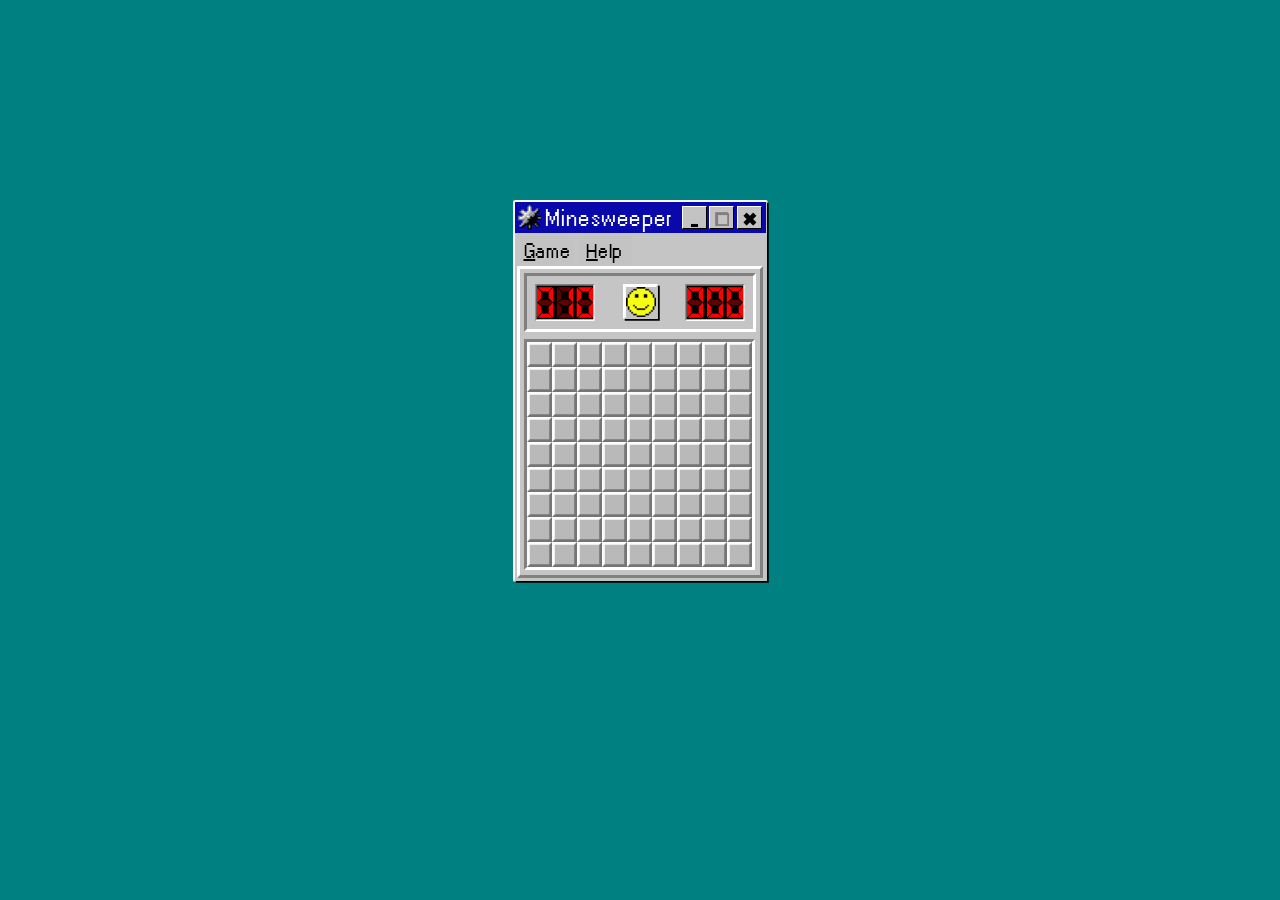
==== index.html @ 10a43c8f "Fixed the path bug" ====
<!DOCTYPE html>
<html lang="en">

<head>
    <meta charset="UTF-8">
    <meta name="viewport" content="width=device-width, initial-scale=1.0">
    <title>Minesweeper</title>
    <link rel="stylesheet" href="css/style.css">
    <script defer src="js/main.js"></script>
</head>

<body>
    <main>

        <div class="container">
            <div class="window">
                <div class="title-bar">
                    <img class="icon" src="assets/icons/minesweeper.png" alt="Minesweeper">
                    <div class="game-name">Minesweeper</div>
                    <div class="control-button">
                        <button id="minimum">-</button>
                        <button id="maximum">⧠</button>
                        <button id="exit">✖</button>
                    </div>
                </div>
                <div class="menus">

                    <div id="game-menu">
                        <button id="game-menu-btn"><span>G</span>ame</button>
                        <ul class="menu-content" id="game-content">
                            <li><img class="tick" src="assets/icons/tick.png" alt="tick"><span>N</span>ew</li>
                            <div class="seperate-line"></div>
                            <li><img class="tick" src="assets/icons/tick.png" alt="tick"><span>B</span>egginer</li>
                            <li><img class="tick show-tick" src="assets/icons/tick.png"alt="tick"><span>I</span>ntermeidate</li>
                            <li><img class="tick" src="assets/icons/tick.png" alt="tick"><span>E</span>xpert</li>
                            <li class="grey-text"><img class="tick" src="assets/icons/tick.png" alt="tick"><span>C</span>ustom...</li>
                            <div class="seperate-line"></div>
                            <li class="grey-text"><img class="tick" src="assets/icons/tick.png" alt="tick"><span>M</span>ark (?)</li>
                            <li class="grey-text"><img class="tick" src="assets/icons/tick.png" alt="tick"><span>C</span>olor</li>
                            <div class="seperate-line"></div>
                            <li class="grey-text"><img class="tick" src="assets/icons/tick.png" alt="tick">Best <span>T</span>ime</li>
                            <div class="seperate-line"></div>
                            <li><img class="tick" src="assets/icons/tick.png" alt="tick">Exit</li>
                        </ul>
                    </div>

                    <div id="help-menu">
                        <button id="help-menu-btn"><span>H</span>elp</button>
                        <ul class="menu-content" id="help-content">
                            <li><img class="tick" src="assets/icons/tick.png" alt="tick"><span>A</span>bout</li>
                        </ul>
                    </div>
                </div>
                <div class="game-wrapper">
                    <div class="game">
                        <div class="status">
                            <div id="mine-left">
                                <div class="mine-left-hundreds num"></div>
                                <div class="mine-left-tens num"></div>
                                <div class="mine-left-units num"></div>
                            </div>
                            <button class="restart playing"></button>
                            <div id="timer">
                                <div class="timer-hundreds num"></div>
                                <div class="timer-tens num"></div>
                                <div class="timer-units num"></div>
                            </div>
                        </div>
                        <div class="mines">
                        </div>
                    </div>
                </div>

            </div>
        </div>
    </main>
</body>

</html>
---- css/style.css ----
:root {
    --mine-size: 25px;
    --border-width: 3.75px;
    --icon-size: 25px;
    --title-bar-height: 31.25px;
    --game-name-font-size: 23px;
    --letter-space: 1.25px;
    --font-weight: 550;
    --window-border-width: 1.25px;
    --background-color: rgb(0, 128, 128);
}

@font-face {
    font-family: win98;
    src: url(../assets/fonts/win98.ttf);
}

body {
    /* scale:200%; */
    height: 100%;
    box-sizing: border-box;
    background-color: var(--background-color);
    /* background-image: url(../assets/images/desktop-background.jpg); */
    background-size: cover;
    background-repeat: no-repeat;
    background-position: center;
}

* {
    font-family: win98;
}

.game {
    text-align: center;
    padding: 1.875px;
}

.mines {
    display: flex;
    flex-direction: column;
    border-top: var(--border-width) solid grey;
    border-left: var(--border-width) solid grey;
    border-right: var(--border-width) solid white;
    border-bottom: var(--border-width) solid white;
}

.game-wrapper {
    margin: 2.5px;
    border-top: 3.75px solid rgb(253, 255, 255);
    border-left: 3.75px solid rgb(253, 255, 255);
    border-right: 3.75px solid rgb(129, 129, 129);
    border-bottom: 3.75px solid rgb(129, 129, 129);
    padding: 2.5px;
}

.game-name {
    color: white;
    padding: none;
    margin: none;
    font-size: var(--game-name-font-size);
    letter-spacing: var(--letter-space);
    font-weight: var(--font-weight);
}

.icon {
    margin: 0 2.5px;
    width: var(--icon-size);
    height: var(--icon-size);
}

.title-bar {
    display: flex;
    background-color: rgb(9, 9, 171);
    height: var(--title-bar-height);
    align-items: center;
}

.title-bar:hover {
    cursor: default;
}

.container {
    margin: 0 auto;
    margin-top: 200px;
    border: 1.25px solid white;
    border-top: 1.25px solid rgb(253, 255, 255);
    border-left: 1.25px solid rgb(253, 255, 255);
    border-right: 1.25px solid rgb(195, 195, 195);
    border-bottom: 1.25px solid rgb(195, 195, 195);
    border-radius: 2.5px;
}

.window {
    background-color: rgb(197, 197, 197);
    border-top: var(--window-border-width) solid rgb(253, 255, 255);
    border-left: var(--window-border-width) solid rgb(253, 255, 255);
    border-right: var(--window-border-width) solid rgb(195, 195, 195);
    border-bottom: var(--window-border-width) solid rgb(195, 195, 195);
    box-shadow: 1.75px 1.75px rgb(0, 0, 0);

}

.control-button {
    margin-left: auto;
    display: flex;
    align-items: flex-start;
}

.control-button button {
    height: 22.5px;
    width: 25px;
    margin-left: 2.5px;
    border: none;
    position: relative;
    padding: 0px;
    text-align:center;
    font-size: 17.5px;
    font-weight: bolder;
    background-color: rgb(195, 195, 195);
    border-top: 1.25px solid rgb(253, 255, 255);
    border-left: 1.25px solid rgb(253, 255, 255);
    border-right: 1.25px solid black;
    border-bottom: 1.25px solid black;
}

#minimum {
    font-weight: bolder;
    font-size: 25px;
}

#maximum {
    color: rgb(131, 125, 125);
}

#exit {
    margin-right: 4px;
}

.menus {
    height: 30px;
    display: flex;
    position: relative;
}


.menus button {
    border: none;
    background-color: rgb(195, 195, 195);
    font-size: 20px;
    font-weight: 550;
    letter-spacing: 0.75px;
    padding: 0;
    border-top: 1.25px solid rgb(195, 195, 195);
    border-left: 1.25px solid rgb(195, 195, 195);
    border-right: 1.25px solid rgb(195, 195, 195);
    border-bottom: 1.25px solid rgb(195, 195, 195);
    margin-top: 2.5px;
    position: absolute;
}

#game-menu-btn {
    width: 55px;
}

#help-menu-btn {
    width: 55px;
}

.menus button:hover {
    border-top: 1.25px solid rgb(253, 255, 255);
    border-left: 1.25px solid rgb(253, 255, 255);
    border-right: 1.25px solid grey;
    border-bottom: 1.25px solid grey;
    box-shadow: 1.25px 1.25px rgb(0, 0, 0);
}

.menus button:active {
    padding-top: 1.25px;
    border-top: 1.25px solid grey;
    border-left: 1.25px solid grey;
    border-right: 1.25px solid rgb(253, 255, 255);
    border-bottom: 1.25px solid rgb(253, 255, 255)
}


#game-menu {
    width: 50px;
    height: 28.75px;
    margin-right: 7.5px;
    margin-left: 5px;
}

#help-menu {
    width: 50px;
    height: 28.75px;

}

.tick {
    margin-left: 5px;
    margin-right: 4px;
    height: 12.5px;
    width: 12.5px;
    opacity: 0%;
}

.show-tick {
    opacity: 100%;
}

li {
    list-style: none;
    margin-top: 3.75px;
    margin-bottom: 3.75px;
}

li:hover {
    background-color: rgb(9, 9, 171);
    color: white;
    cursor: default;
}

.menus span {
    text-decoration: underline;
}

.menu-content {
    display: none;
    font-size: 17.5px;
    padding: 1.25px;
    border-top: 1.75px solid rgb(253, 255, 255);
    border-left: 1.75px solid rgb(253, 255, 255);
    border-right: 1.5px solid grey;
    border-bottom: 1.5px solid grey;
    position: absolute;
    background-color: rgb(195, 195, 195);
    text-align: left;
    margin: 0;
    padding-left: 2.5px;
    top: 32.5px;
    left: 2.5px;
    width: 150px;
    letter-spacing: 1px;
    box-shadow: 1.25px 1.25px rgb(0, 0, 0);
}

.show-menu-content {
    display: block;
}

.grey-text {
    color: gray;
    text-shadow: 1px 1px white;
}

.grey-text:hover {
    color: gray;
}


#help-content {
    left: 62.5px;
    width: 125px;
}

.seperate-line {
    width: 147.5px;
    height: 0px;
    border-top: 1.25px solid grey;
    border-bottom: 1.25px solid rgb(253, 255, 255);
}

.status {
    display: flex;
    height: 37.5px;
    border-top: var(--border-width) solid grey;
    border-left: var(--border-width) solid grey;
    border-right: var(--border-width) solid white;
    border-bottom: var(--border-width) solid white;
    padding: 7.5px;
    margin-bottom: 7.5px;
}

#mine-left {
    background-image: url(../assets/images/num-background.svg);
    height: 37.5px;
    width: 60px;
    background-size: contain;
    background-repeat: no-repeat;
    display: flex;
    justify-content: space-between;
}

.num {
    height: 35px;
    width: 20px;
    background-size: contain;
    background-repeat: no-repeat;
    margin: 3.5px 2px;
}

.num-zero {
    background-image: url(../assets/images/num-zero.svg);
}

.num-one {
    background-image: url(../assets/images/num-one.svg);
}

.num-two {
    background-image: url(../assets/images/num-two.svg);
}

.num-three {
    background-image: url(../assets/images/num-three.svg);
}

.num-four {
    background-image: url(../assets/images/num-four.svg);
}

.num-five {
    background-image: url(../assets/images/num-five.svg);
}

.num-six {
    background-image: url(../assets/images/num-six.svg);
}

.num-seven {
    background-image: url(../assets/images/num-seven.svg);
}

.num-eight {
    background-image: url(../assets/images/num-eight.svg);
}

.num-nine {
    background-image: url(../assets/images/num-nine.svg);
}

.restart {
    height: 35px;
    width: 35px;
    margin: 0 auto;
    border-top: 3.25px solid rgb(253, 255, 255);
    border-left: 3.25px solid rgb(253, 255, 255);
    border-right: 2.5px solid rgb(195, 195, 195);
    border-bottom: 2.5px solid rgb(195, 195, 195);
    box-shadow: 1.75px 1.75px rgb(0, 0, 0);
    background-color: rgb(195, 195, 195);
    background-size: contain;
    background-repeat: no-repeat;
}

.playing {
    background-image: url(../assets/icons/playing.png);
}

.searching {
    background-image: url(../assets/icons/searching.png);
}

.win {
    background-image: url(../assets/icons/win.png);
}

.lose {
    background-image: url(../assets/icons/lose.png);
}

.restart:active {
    border-top: 3.25px solid rgb(0, 0, 0);
    border-left: 3.25px solid rgb(0, 0, 0);
    border-right: 2.5px solid rgb(253, 255, 255);
    border-bottom: 2.5px solid rgb(253, 255, 255);
    box-shadow: none;
}

#restart:hover {
    cursor: pointer;
}

#timer {
    background-image: url(../assets/images/num-background.svg);
    height: 37.5px;
    width: 60px;
    background-size: contain;
    background-repeat: no-repeat;
    display: flex;
}


.mine-row {
    height: var(--mine-size);
    width: auto;
}

.mine-row div {
    height: var(--mine-size);
    width: var(--mine-size);
    background-size: contain;
}

.zeroMine {
    background-image: url("/assets/icons/zero.svg");
}

.oneMine {
    background-image: url("/assets/icons/one.svg");
}

.twoMine {
    background-image: url("/assets/icons/two.svg");
}

.threeMine {
    background-image: url("/assets/icons/three.svg");
}

.fourMine {
    background-image: url("/assets/icons/four.svg");
}

.fiveMine {
    background-image: url("/assets/icons/five.svg");
}

.sixMine {
    background-image: url("/assets/icons/six.svg");
}

.sevenMine {
    background-image: url("/assets/icons/seven.svg");
}

.eightMine {
    background-image: url("/assets/icons/eight.svg");
}

.mine {
    background-image: url("/assets/icons/mine.svg");
}

.unopened {
    background-image: url("/assets/icons/unopened-square.svg");
}

.pressing {
    background-image: url("/assets/icons/pressed.svg");
}

.flagged {
    background-image: url("/assets/icons/flag.svg");
}

.targetExploded {
    background-image: url("/assets/icons/mine-explode.svg");
}

.exploded {
    background-image: url("/assets/icons/mine.svg");
}

.flagMissed {
    background-image: url("/assets/icons/flag-missed.svg");
}
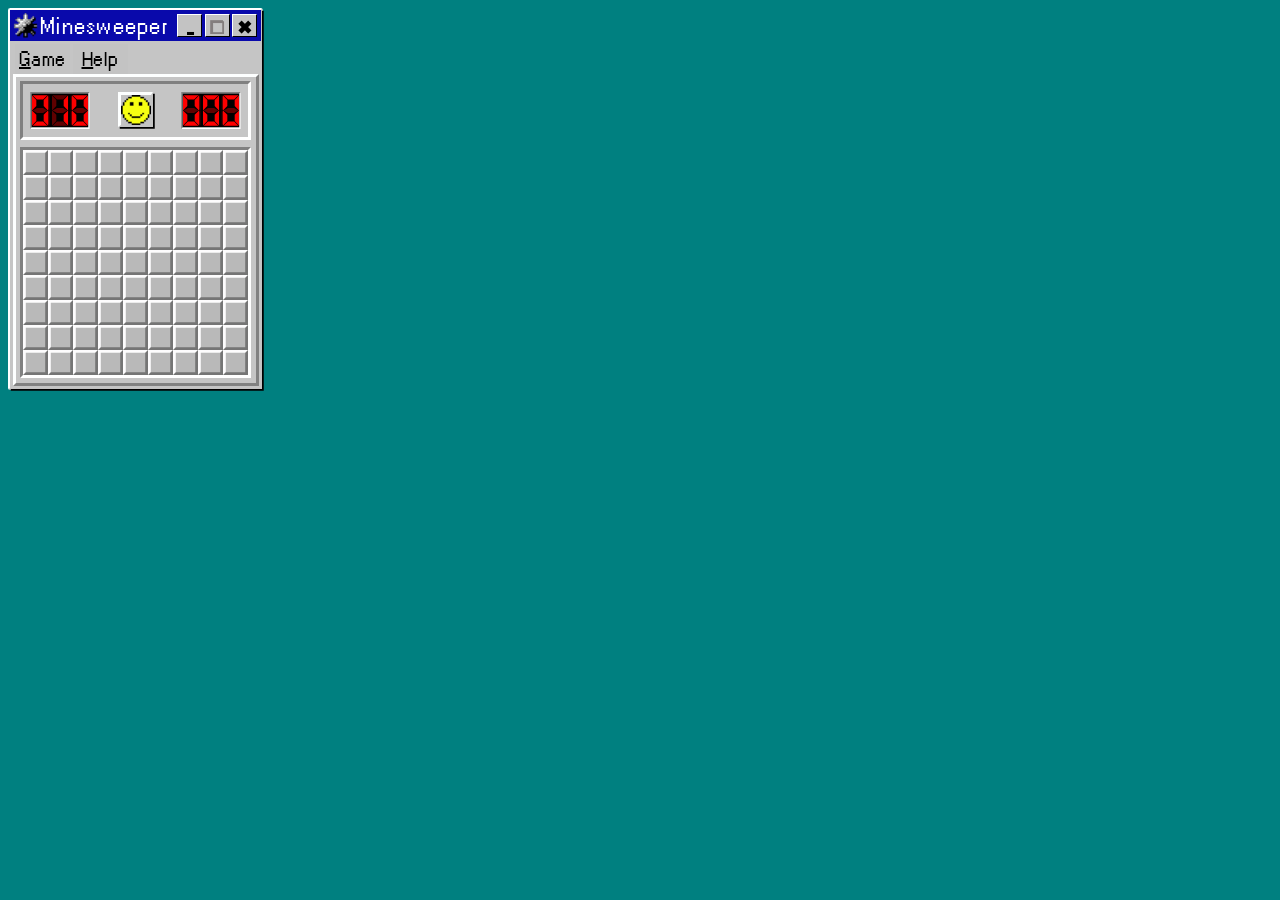
==== commit 7b90217a: "Made the window dragable" ====
--- a/index.html
+++ b/index.html
@@ -18,34 +18,34 @@
                     <img class="icon" src="assets/icons/minesweeper.png" alt="Minesweeper">
                     <div class="game-name">Minesweeper</div>
                     <div class="control-button">
-                        <button id="minimum">-</button>
+                        <button class="black-button" id="minimum">-</button>
                         <button id="maximum">⧠</button>
-                        <button id="exit">✖</button>
+                        <button class="black-button" id="exit">✖</button>
                     </div>
                 </div>
                 <div class="menus">
 
                     <div id="game-menu">
-                        <button id="game-menu-btn"><span>G</span>ame</button>
+                        <button id="game-menu-btn"><span id="game-menu-btn-span">G</span>ame</button>
                         <ul class="menu-content" id="game-content">
-                            <li><img class="tick" src="assets/icons/tick.png" alt="tick"><span>N</span>ew</li>
+                            <li id="new-game"><img class="tick" src="assets/icons/tick.png" alt="tick"><span>N</span>ew</li>
                             <div class="seperate-line"></div>
-                            <li><img class="tick" src="assets/icons/tick.png" alt="tick"><span>B</span>egginer</li>
-                            <li><img class="tick show-tick" src="assets/icons/tick.png"alt="tick"><span>I</span>ntermeidate</li>
-                            <li><img class="tick" src="assets/icons/tick.png" alt="tick"><span>E</span>xpert</li>
+                            <li id="beginner-game"><img class="tick" src="assets/icons/tick.png" alt="tick"><span>B</span>egginer</li>
+                            <li id="intermediate-game"><img class="tick show-tick" src="assets/icons/tick.png"alt="tick"><span>I</span>ntermediate</li>
+                            <li id="expert-game"><img class="tick" src="assets/icons/tick.png" alt="tick"><span>E</span>xpert</li>
                             <li class="grey-text"><img class="tick" src="assets/icons/tick.png" alt="tick"><span>C</span>ustom...</li>
                             <div class="seperate-line"></div>
                             <li class="grey-text"><img class="tick" src="assets/icons/tick.png" alt="tick"><span>M</span>ark (?)</li>
                             <li class="grey-text"><img class="tick" src="assets/icons/tick.png" alt="tick"><span>C</span>olor</li>
                             <div class="seperate-line"></div>
-                            <li class="grey-text"><img class="tick" src="assets/icons/tick.png" alt="tick">Best <span>T</span>ime</li>
+                            <li class="grey-text"><img class="tick" src="assets/icons/tick.png" alt="tick">Best <span>T</span>imes...</li>
                             <div class="seperate-line"></div>
-                            <li><img class="tick" src="assets/icons/tick.png" alt="tick">Exit</li>
+                            <li><img class="tick" src="assets/icons/tick.png" alt="tick">E<span>x</span>it</li>
                         </ul>
                     </div>
 
                     <div id="help-menu">
-                        <button id="help-menu-btn"><span>H</span>elp</button>
+                        <button id="help-menu-btn"><span id="help-menu-btn-span">H</span>elp</button>
                         <ul class="menu-content" id="help-content">
                             <li><img class="tick" src="assets/icons/tick.png" alt="tick"><span>A</span>bout</li>
                         </ul>
--- a/css/style.css
+++ b/css/style.css
@@ -28,6 +28,7 @@
 
 * {
     font-family: win98;
+    user-select: none;
 }
 
 .game {
@@ -66,6 +67,7 @@
     margin: 0 2.5px;
     width: var(--icon-size);
     height: var(--icon-size);
+    user-select: none;
 }
 
 .title-bar {
@@ -80,8 +82,8 @@
 }
 
 .container {
+    position: absolute;
     margin: 0 auto;
-    margin-top: 200px;
     border: 1.25px solid white;
     border-top: 1.25px solid rgb(253, 255, 255);
     border-left: 1.25px solid rgb(253, 255, 255);
@@ -123,6 +125,15 @@
     border-bottom: 1.25px solid black;
 }
 
+.black-button:active {
+    padding-left: 1px;
+    padding-top: 1px;
+    border-top: 1.25px solid black;
+    border-left: 1.25px solid black;
+    border-right: 1.25px solid rgb(253, 255, 255);
+    border-bottom: 1.25px solid rgb(253, 255, 255);
+}
+
 #minimum {
     font-weight: bolder;
     font-size: 25px;
@@ -179,7 +190,7 @@
     border-top: 1.25px solid grey;
     border-left: 1.25px solid grey;
     border-right: 1.25px solid rgb(253, 255, 255);
-    border-bottom: 1.25px solid rgb(253, 255, 255)
+    border-bottom: 1.25px solid rgb(253, 255, 255);
 }
 
 
@@ -257,7 +268,6 @@
     color: gray;
 }
 
-
 #help-content {
     left: 62.5px;
     width: 125px;
@@ -403,65 +413,65 @@
 }
 
 .zeroMine {
-    background-image: url("/assets/icons/zero.svg");
+    background-image: url("../assets/icons/zero.svg");
 }
 
 .oneMine {
-    background-image: url("/assets/icons/one.svg");
+    background-image: url("../assets/icons/one.svg");
 }
 
 .twoMine {
-    background-image: url("/assets/icons/two.svg");
+    background-image: url("../assets/icons/two.svg");
 }
 
 .threeMine {
-    background-image: url("/assets/icons/three.svg");
+    background-image: url("../assets/icons/three.svg");
 }
 
 .fourMine {
-    background-image: url("/assets/icons/four.svg");
+    background-image: url("../assets/icons/four.svg");
 }
 
 .fiveMine {
-    background-image: url("/assets/icons/five.svg");
+    background-image: url("../assets/icons/five.svg");
 }
 
 .sixMine {
-    background-image: url("/assets/icons/six.svg");
+    background-image: url("../assets/icons/six.svg");
 }
 
 .sevenMine {
-    background-image: url("/assets/icons/seven.svg");
+    background-image: url("../assets/icons/seven.svg");
 }
 
 .eightMine {
-    background-image: url("/assets/icons/eight.svg");
+    background-image: url("../assets/icons/eight.svg");
 }
 
 .mine {
-    background-image: url("/assets/icons/mine.svg");
+    background-image: url("../assets/icons/mine.svg");
 }
 
 .unopened {
-    background-image: url("/assets/icons/unopened-square.svg");
+    background-image: url("../assets/icons/unopened-square.svg");
 }
 
 .pressing {
-    background-image: url("/assets/icons/pressed.svg");
+    background-image: url("../assets/icons/pressed.svg");
 }
 
 .flagged {
-    background-image: url("/assets/icons/flag.svg");
+    background-image: url("../assets/icons/flag.svg");
 }
 
 .targetExploded {
-    background-image: url("/assets/icons/mine-explode.svg");
+    background-image: url("../assets/icons/mine-explode.svg");
 }
 
 .exploded {
-    background-image: url("/assets/icons/mine.svg");
+    background-image: url("../assets/icons/mine.svg");
 }
 
 .flagMissed {
-    background-image: url("/assets/icons/flag-missed.svg");
-}
+    background-image: url("../assets/icons/flag-missed.svg");
+}
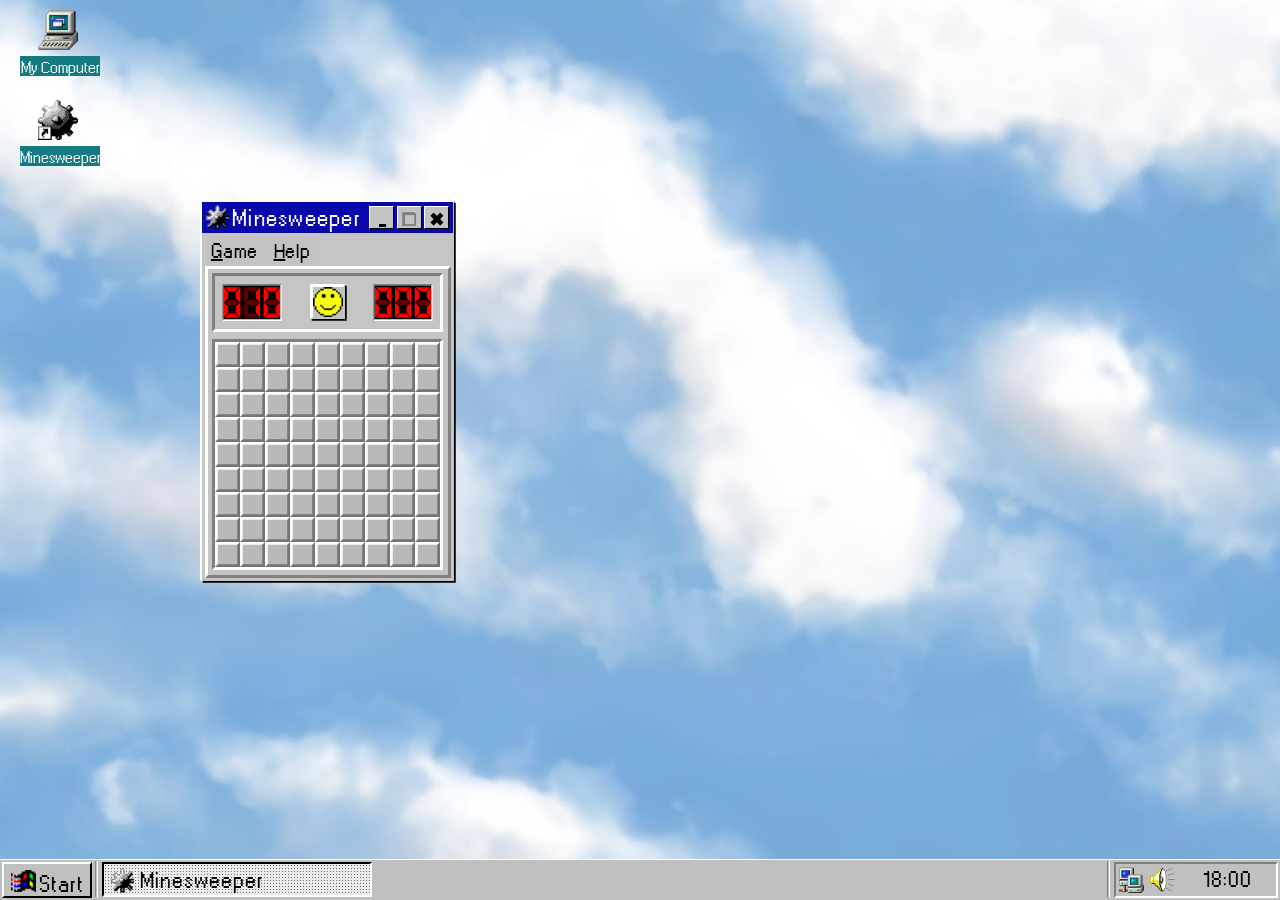
==== commit 69c86c47: "Add program icons in the desktop" ====
--- a/index.html
+++ b/index.html
@@ -11,6 +11,18 @@
 
 <body>
     <main>
+
+        <div id="program-icons">
+            <div class="desktop-icon" id="my-computer-program">
+                <img src="assets/icons/my-computer.png" alt="my-computer">
+                <p>My Computer</p>
+            </div>
+            <div class="desktop-icon" id="minesweeper-program">
+                <img src="assets/icons/minesweeper-desktop.png" alt="minesweeper">
+                <img class="shortcut" src="assets/icons/shortcut-desktop.png" alt="shortcut-desktop">
+                <p>Minesweeper</p>
+            </div>
+        </div>
 
         <div class="container">
             <div class="window">
@@ -73,6 +85,27 @@
 
             </div>
         </div>
+
+        <div id="task-bar">
+            <button id="start">
+                <img src="assets/icons/start.png" alt="Windows Start">
+                <span>Start</span>
+            </button>
+            <div class="vertical-divider">
+                
+            </div>
+            <button id="minesweeper-task">
+                <img src="assets/icons/minesweeper.png" alt="minesweeper">
+                <span>Minesweeper</span>
+            </button>
+            <div class="empty-space"></div>
+            <div class="vertical-divider"></div>
+            <div id="notification">
+                <img src="assets/icons/network.png" alt="network">
+                <img src="assets/icons/volume.png" alt="volume">
+                <span>18:00</span>
+            </div>
+        </div>
     </main>
 </body>
 
--- a/css/style.css
+++ b/css/style.css
@@ -16,14 +16,13 @@
 }
 
 body {
-    /* scale:200%; */
-    height: 100%;
+    margin: 0;
     box-sizing: border-box;
-    background-color: var(--background-color);
-    /* background-image: url(../assets/images/desktop-background.jpg); */
+    /* background-color: var(--background-color); */
+    background-image: url(../assets/images/desktop-background.jpg);
+    height: 97vh;
     background-size: cover;
     background-repeat: no-repeat;
-    background-position: center;
 }
 
 * {
@@ -83,6 +82,8 @@
 
 .container {
     position: absolute;
+    top: 200px;
+    left: 200px;
     margin: 0 auto;
     border: 1.25px solid white;
     border-top: 1.25px solid rgb(253, 255, 255);
@@ -400,7 +401,6 @@
     display: flex;
 }
 
-
 .mine-row {
     height: var(--mine-size);
     width: auto;
@@ -475,3 +475,142 @@
 .flagMissed {
     background-image: url("../assets/icons/flag-missed.svg");
 }
+
+#task-bar {
+    width: 100%;
+    position: fixed;
+    bottom: 0;
+    display: flex;
+    height: 40px;
+    background-color: rgba(192,192,192,255);
+    border-top: 1.5px solid rgb(253, 255, 255);
+}
+
+#start {
+    width: 90px;
+    margin: 2px;
+    background-color: rgba(192,192,192,255);
+    border-top: 2px solid rgb(253, 255, 255);
+    border-left: 2px solid rgb(253, 255, 255);
+    border-right: 2px solid black;
+    border-bottom: 2px solid black;
+}
+
+.vertical-divider {
+    width: 1px;
+    height: 36px;
+    border-left: 1px solid grey;
+    border-right: 1px solid white;
+    margin-left: 1px;
+    margin-right: 2px;
+    margin-top: 1px;
+}
+
+#start img {
+    padding-top: 5px;
+    width: 25px;
+}
+
+#start span {
+    font-size: 23px;
+    letter-spacing: 1px;
+}
+
+#start:active {
+    border-top: 2px solid black;
+    border-left: 2px solid black;
+    border-right: 2px solid rgb(253, 255, 255);
+    border-bottom: 2px solid rgb(253, 255, 255);
+    padding-top: 2px;
+}
+
+#minesweeper-task {
+    height: 35px;
+    display: flex;
+    width: 270px;
+    margin: 2px;
+    background-color: rgba(192,192,192,255);
+    border-top: 2px solid black;
+    border-left: 2px solid black;
+    border-right: 2px solid rgb(253, 255, 255);
+    border-bottom: 2px solid rgb(253, 255, 255);
+    background: rgb(235, 235, 235);
+    background-image: radial-gradient(rgb(107, 107, 107) 1px, transparent 0);
+    background-size: 3px 3px;
+}
+
+#minesweeper-task img {
+    margin: 0;
+    padding-top: 3px;
+    width: 25px;
+}
+
+#minesweeper-task span {
+    margin-left: 5px;
+    font-size: 22px;
+    letter-spacing: 1px;
+}
+
+.empty-space {
+    margin: 0 auto;
+}
+
+#notification {
+    display: flex;
+    width: 160px;
+    margin: 2px;
+    background-color: rgba(192,192,192,255);
+    border-top: 2px solid grey;
+    border-left: 2px solid grey;
+    border-right: 2px solid white;
+    border-bottom: 2px solid white;
+}
+
+#notification img {
+    width: 25px;
+    margin: 3px;
+}
+
+#notification span {
+    margin: 0 auto;
+    font-size: 22px;
+    letter-spacing: 1px;
+}
+
+#program-icons {
+    height: 50vh;
+    width: 100px;
+    margin: 10px;
+    display: flex;
+    flex-direction: column;
+}
+
+.desktop-icon {
+    height: 90px;
+}
+
+.desktop-icon img{
+    width: 40px;
+    padding-left: 28px;
+    padding-bottom: 0px;
+}
+
+.desktop-icon p{
+    text-align: center;
+    font-size: 16px;
+    height: 20px;
+    margin: 0;
+    color: white;
+    background-color: rgb(19,123,129);
+    width: 80px;
+    margin-left: 10px;
+}
+
+.minesweeper-program {
+    position: relative;
+}
+
+.shortcut {
+    position: absolute;
+    left: 10px;
+}
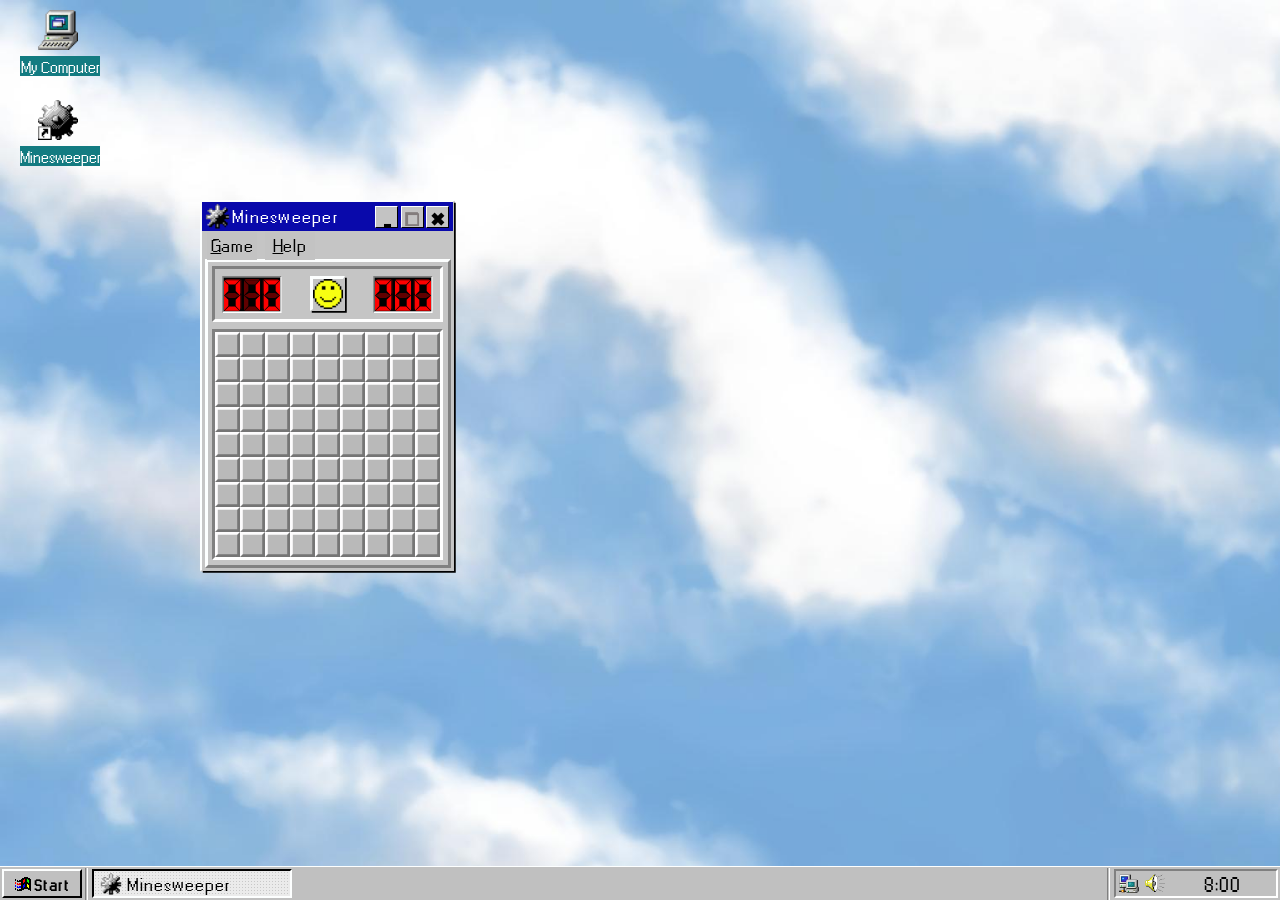
==== commit eb08397a: "Finish all the feature!" ====
--- a/index.html
+++ b/index.html
@@ -32,7 +32,7 @@
                     <div class="control-button">
                         <button class="black-button" id="minimum">-</button>
                         <button id="maximum">⧠</button>
-                        <button class="black-button" id="exit">✖</button>
+                        <button class="black-button" id="quit">✖</button>
                     </div>
                 </div>
                 <div class="menus">
@@ -52,7 +52,7 @@
                             <div class="seperate-line"></div>
                             <li class="grey-text"><img class="tick" src="assets/icons/tick.png" alt="tick">Best <span>T</span>imes...</li>
                             <div class="seperate-line"></div>
-                            <li><img class="tick" src="assets/icons/tick.png" alt="tick">E<span>x</span>it</li>
+                            <li id="menu-quit"><img class="tick" src="assets/icons/tick.png" alt="tick">E<span>x</span>it</li>
                         </ul>
                     </div>
 
@@ -94,7 +94,7 @@
             <div class="vertical-divider">
                 
             </div>
-            <button id="minesweeper-task">
+            <button class="minesweeper-task">
                 <img src="assets/icons/minesweeper.png" alt="minesweeper">
                 <span>Minesweeper</span>
             </button>
@@ -103,7 +103,7 @@
             <div id="notification">
                 <img src="assets/icons/network.png" alt="network">
                 <img src="assets/icons/volume.png" alt="volume">
-                <span>18:00</span>
+                <span>8:00</span>
             </div>
         </div>
     </main>
--- a/css/style.css
+++ b/css/style.css
@@ -2,8 +2,8 @@
     --mine-size: 25px;
     --border-width: 3.75px;
     --icon-size: 25px;
-    --title-bar-height: 31.25px;
-    --game-name-font-size: 23px;
+    --title-bar-height: 29px;
+    --game-name-font-size: 20px;
     --letter-space: 1.25px;
     --font-weight: 550;
     --window-border-width: 1.25px;
@@ -57,9 +57,9 @@
     color: white;
     padding: none;
     margin: none;
-    font-size: var(--game-name-font-size);
+    font-size: 18px;
     letter-spacing: var(--letter-space);
-    font-weight: var(--font-weight);
+    font-weight: normal;
 }
 
 .icon {
@@ -110,8 +110,8 @@
 }
 
 .control-button button {
-    height: 22.5px;
-    width: 25px;
+    height: 22px;
+    width: 23px;
     margin-left: 2.5px;
     border: none;
     position: relative;
@@ -144,12 +144,12 @@
     color: rgb(131, 125, 125);
 }
 
-#exit {
+#quit {
     margin-right: 4px;
 }
 
 .menus {
-    height: 30px;
+    height: 25px;
     display: flex;
     position: relative;
 }
@@ -158,7 +158,7 @@
 .menus button {
     border: none;
     background-color: rgb(195, 195, 195);
-    font-size: 20px;
+    font-size: 18px;
     font-weight: 550;
     letter-spacing: 0.75px;
     padding: 0;
@@ -166,16 +166,16 @@
     border-left: 1.25px solid rgb(195, 195, 195);
     border-right: 1.25px solid rgb(195, 195, 195);
     border-bottom: 1.25px solid rgb(195, 195, 195);
-    margin-top: 2.5px;
+    margin-top: 1px;
     position: absolute;
 }
 
 #game-menu-btn {
-    width: 55px;
+    width: 50px;
 }
 
 #help-menu-btn {
-    width: 55px;
+    width: 50px;
 }
 
 .menus button:hover {
@@ -222,8 +222,8 @@
 
 li {
     list-style: none;
-    margin-top: 3.75px;
-    margin-bottom: 3.75px;
+    margin-top: 1px;
+    margin-bottom: 1px;
 }
 
 li:hover {
@@ -249,7 +249,7 @@
     text-align: left;
     margin: 0;
     padding-left: 2.5px;
-    top: 32.5px;
+    top: 26.5px;
     left: 2.5px;
     width: 150px;
     letter-spacing: 1px;
@@ -283,7 +283,7 @@
 
 .status {
     display: flex;
-    height: 37.5px;
+    height: 35px;
     border-top: var(--border-width) solid grey;
     border-left: var(--border-width) solid grey;
     border-right: var(--border-width) solid white;
@@ -481,13 +481,13 @@
     position: fixed;
     bottom: 0;
     display: flex;
-    height: 40px;
+    height: 33px;
     background-color: rgba(192,192,192,255);
     border-top: 1.5px solid rgb(253, 255, 255);
 }
 
 #start {
-    width: 90px;
+    width: 80px;
     margin: 2px;
     background-color: rgba(192,192,192,255);
     border-top: 2px solid rgb(253, 255, 255);
@@ -508,12 +508,13 @@
 
 #start img {
     padding-top: 5px;
-    width: 25px;
+    width: 16px;
 }
 
 #start span {
-    font-size: 23px;
-    letter-spacing: 1px;
+    font-size: 16px;
+    letter-spacing: 1.5px;
+    font-weight: bold;
 }
 
 #start:active {
@@ -524,10 +525,10 @@
     padding-top: 2px;
 }
 
-#minesweeper-task {
-    height: 35px;
-    display: flex;
-    width: 270px;
+.minesweeper-task {
+    display: flex;
+    text-align: left;
+    width: 200px;
     margin: 2px;
     background-color: rgba(192,192,192,255);
     border-top: 2px solid black;
@@ -535,19 +536,19 @@
     border-right: 2px solid rgb(253, 255, 255);
     border-bottom: 2px solid rgb(253, 255, 255);
     background: rgb(235, 235, 235);
-    background-image: radial-gradient(rgb(107, 107, 107) 1px, transparent 0);
+    background-image: radial-gradient(rgb(200, 200, 200) 1px, transparent 0);
     background-size: 3px 3px;
 }
 
-#minesweeper-task img {
-    margin: 0;
-    padding-top: 3px;
-    width: 25px;
-}
-
-#minesweeper-task span {
+.minesweeper-task img {
+    margin-left: 0px;
+    padding-top: 1px;
+    width: 22px;
+}
+
+.minesweeper-task span {
     margin-left: 5px;
-    font-size: 22px;
+    font-size: 18px;
     letter-spacing: 1px;
 }
 
@@ -567,13 +568,13 @@
 }
 
 #notification img {
-    width: 25px;
+    width: 20px;
     margin: 3px;
 }
 
 #notification span {
     margin: 0 auto;
-    font-size: 22px;
+    font-size: 20px;
     letter-spacing: 1px;
 }
 
@@ -614,3 +615,11 @@
     position: absolute;
     left: 10px;
 }
+
+.minimum-status {
+    border-top: 2px solid rgb(253, 255, 255);
+    border-left: 2px solid rgb(253, 255, 255);
+    border-right: 2px solid black;
+    border-bottom: 2px solid black;
+    background-color: rgba(192,192,192,255);
+}
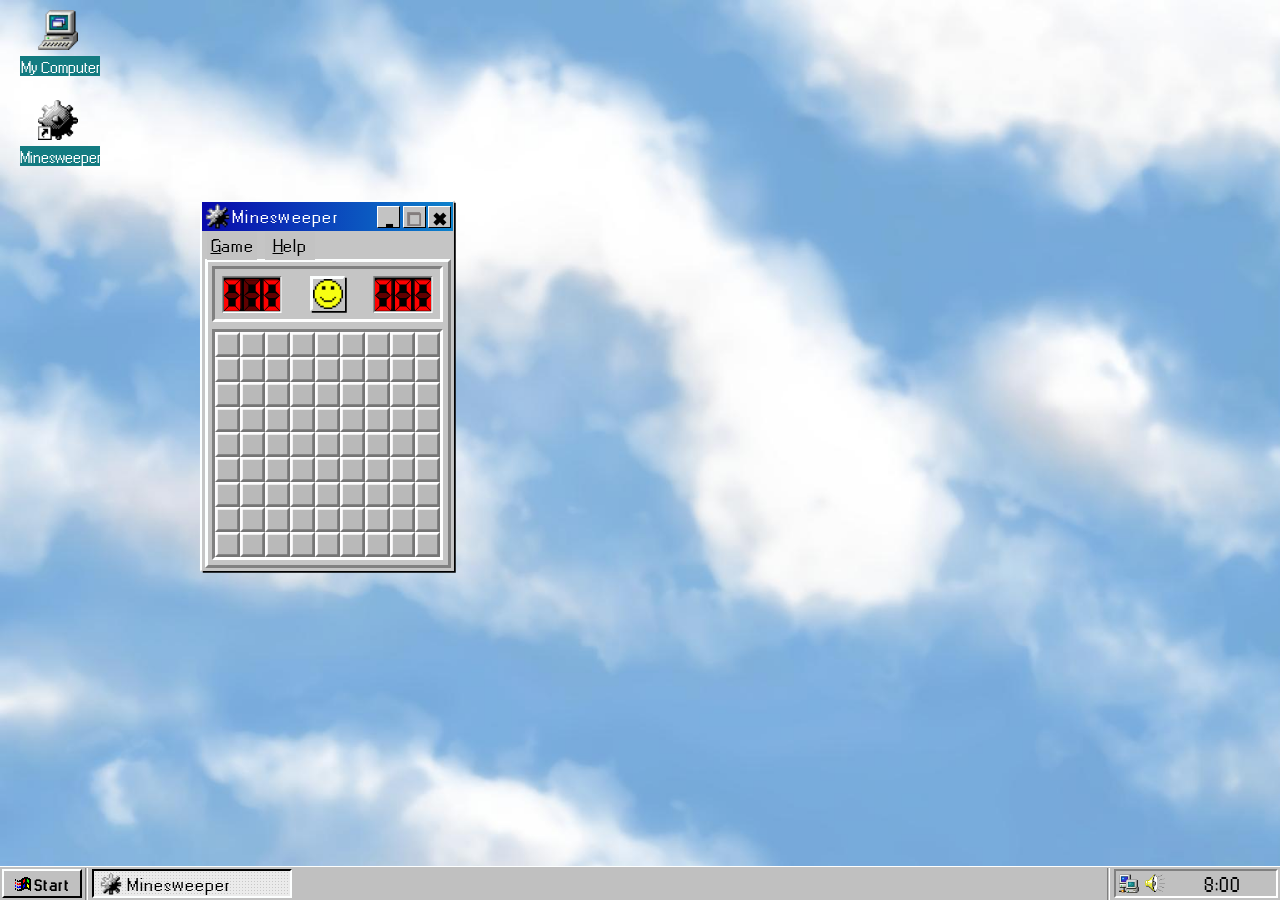
==== commit b643e7ad: "Add a favicon to the page" ====
--- a/index.html
+++ b/index.html
@@ -6,6 +6,7 @@
     <meta name="viewport" content="width=device-width, initial-scale=1.0">
     <title>Minesweeper</title>
     <link rel="stylesheet" href="css/style.css">
+    <link rel="icon" type="image/x-icon" href="assets/icons/minesweeper-desktop.png">
     <script defer src="js/main.js"></script>
 </head>
 
--- a/css/style.css
+++ b/css/style.css
@@ -71,7 +71,8 @@
 
 .title-bar {
     display: flex;
-    background-color: rgb(9, 9, 171);
+    background: linear-gradient(to right, rgb(9, 9, 171), rgba(12,130,204,255));
+    /* background-color: rgb(9, 9, 171); */
     height: var(--title-bar-height);
     align-items: center;
 }
@@ -91,6 +92,12 @@
     border-right: 1.25px solid rgb(195, 195, 195);
     border-bottom: 1.25px solid rgb(195, 195, 195);
     border-radius: 2.5px;
+}
+
+@media only screen and (max-width: 900px) {
+    .container {
+        left: 5vw;
+    }
 }
 
 .window {
@@ -145,7 +152,7 @@
 }
 
 #quit {
-    margin-right: 4px;
+    margin-right: 2px;
 }
 
 .menus {
@@ -540,6 +547,12 @@
     background-size: 3px 3px;
 }
 
+@media only screen and (max-width: 900px) {
+    .minesweeper-task {
+        width: 20vw;
+    }
+}
+
 .minesweeper-task img {
     margin-left: 0px;
     padding-top: 1px;
@@ -551,6 +564,13 @@
     font-size: 18px;
     letter-spacing: 1px;
 }
+
+@media only screen and (max-width: 500px) {
+    .minesweeper-task span {
+        display: none;
+    }
+}
+
 
 .empty-space {
     margin: 0 auto;
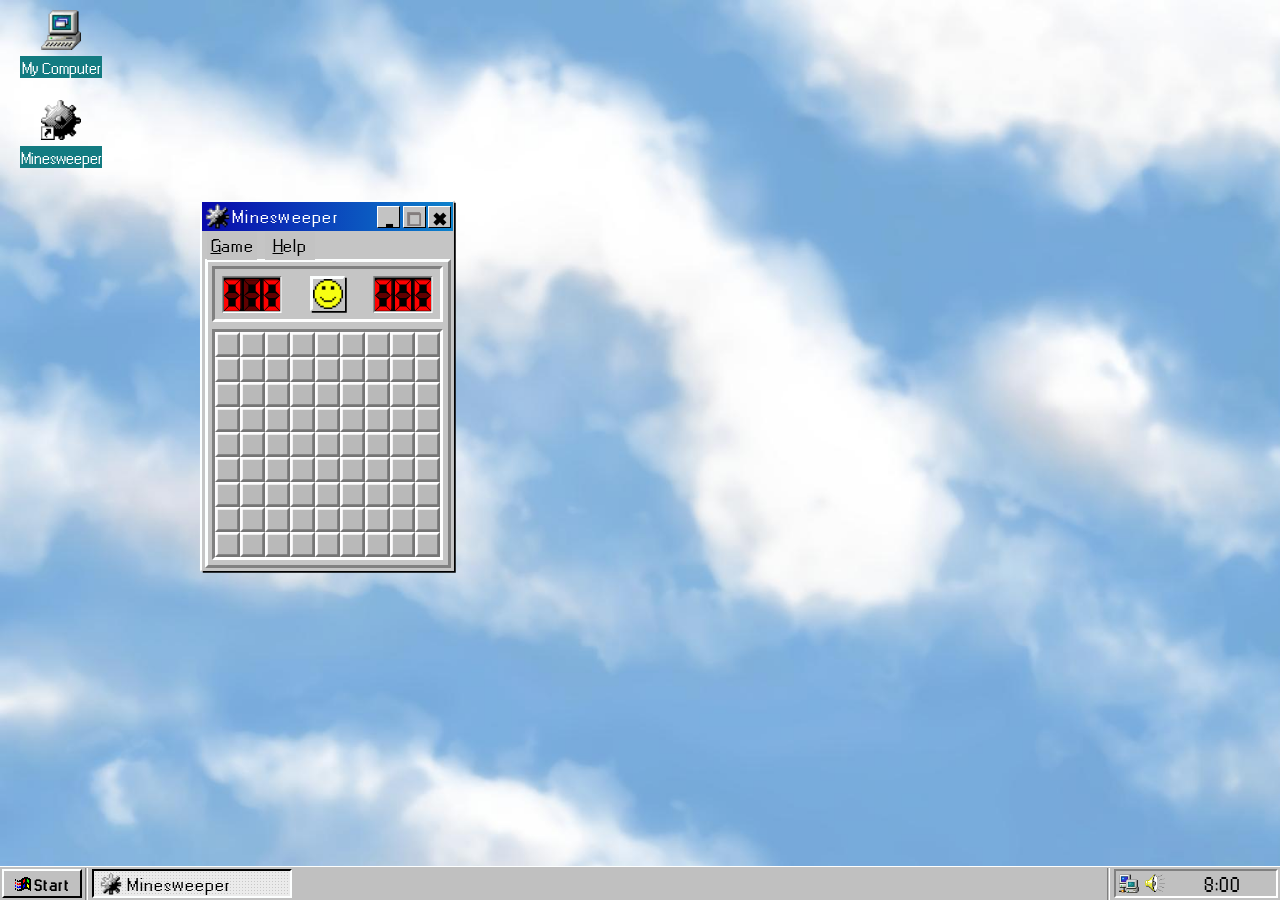
==== commit e0b9edac: "Add icon select feature" ====
--- a/index.html
+++ b/index.html
@@ -16,12 +16,12 @@
         <div id="program-icons">
             <div class="desktop-icon" id="my-computer-program">
                 <img src="assets/icons/my-computer.png" alt="my-computer">
-                <p>My Computer</p>
+                <p class="program-name">My Computer</p>
             </div>
             <div class="desktop-icon" id="minesweeper-program">
-                <img src="assets/icons/minesweeper-desktop.png" alt="minesweeper">
-                <img class="shortcut" src="assets/icons/shortcut-desktop.png" alt="shortcut-desktop">
-                <p>Minesweeper</p>
+                <img src="assets/icons/minesweeper-desktop.png" alt="minesweeper" id="minesweeper-icon">
+                <img class="shortcut" src="assets/icons/shortcut-desktop.png" alt="shortcut-desktop" id="minesweeper-shortcut">
+                <p class="program-name" id="minesweeper-program-name">Minesweeper</p>
             </div>
         </div>
 
@@ -60,7 +60,7 @@
                     <div id="help-menu">
                         <button id="help-menu-btn"><span id="help-menu-btn-span">H</span>elp</button>
                         <ul class="menu-content" id="help-content">
-                            <li><img class="tick" src="assets/icons/tick.png" alt="tick"><span>A</span>bout</li>
+                            <li class="grey-text"><img class="tick" src="assets/icons/tick.png" alt="tick"><span>A</span>bout</li>
                         </ul>
                     </div>
                 </div>
--- a/css/style.css
+++ b/css/style.css
@@ -96,7 +96,8 @@
 
 @media only screen and (max-width: 900px) {
     .container {
-        left: 5vw;
+        top: 25vh;
+        left: 15vw;
     }
 }
 
@@ -599,7 +600,7 @@
 }
 
 #program-icons {
-    height: 50vh;
+
     width: 100px;
     margin: 10px;
     display: flex;
@@ -612,11 +613,11 @@
 
 .desktop-icon img{
     width: 40px;
-    padding-left: 28px;
+    padding-left: 31px;
     padding-bottom: 0px;
 }
 
-.desktop-icon p{
+.program-name {
     text-align: center;
     font-size: 16px;
     height: 20px;
@@ -625,6 +626,14 @@
     background-color: rgb(19,123,129);
     width: 80px;
     margin-left: 10px;
+    border:1px solid rgb(19,123,129);
+}
+
+.selected {
+    border-style: dotted;
+    border-width: 1px;
+    background-color: rgb(9, 9, 171);
+    border: 1px dotted white;
 }
 
 .minesweeper-program {
@@ -632,6 +641,7 @@
 }
 
 .shortcut {
+
     position: absolute;
     left: 10px;
 }
@@ -642,4 +652,5 @@
     border-right: 2px solid black;
     border-bottom: 2px solid black;
     background-color: rgba(192,192,192,255);
-}+}
+
